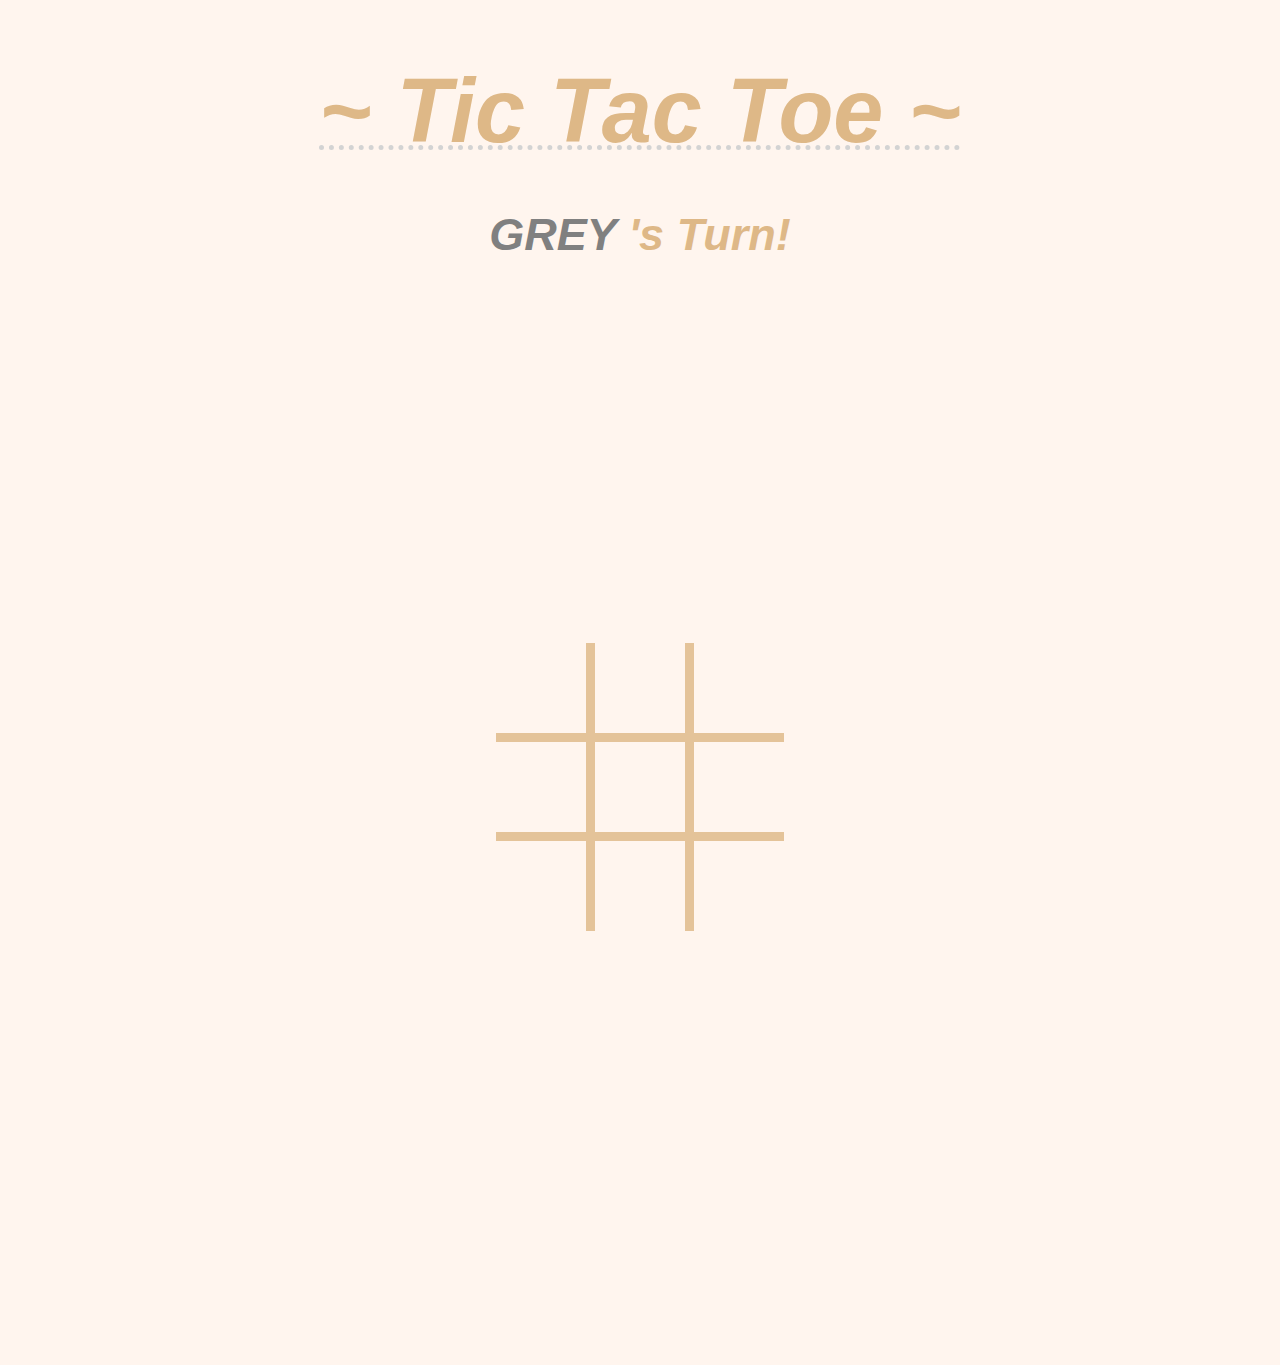
==== index.html @ b3404744 "i need sleep" ====
<!DOCTYPE html>
<html lang="en">
<head>
    <meta charset="UTF-8">
    <meta name="viewport" content="width=device-width, initial-scale=1.0">
    <link rel="stylesheet" href="css/style.css">
    <script defer src="js/main.js"></script>
    <title>~ Tic Tac Toe ~</title>
</head>
<body>
    <h1>~ Tic Tac Toe ~</h1>
    <h2> Player's Turn!</h2>
    <section id="board">
        <!-- row 2 -->
        <div id="v0r2" role="button"></div>
        <div id="v1r2"></div>
        <div id="v2r2"></div>
        <!-- row 1 -->
        <div id="v0r1"></div>
        <div id="v1r1"></div>
        <div id="v2r1"></div>
        <!-- row 0 -->
        <div id="v0r0"></div>
        <div id="v1r0"></div>
        <div id="v2r0"></div>
    </section>
    
    <section>
        <button>Play Again!</button>
    </section>
</body>
</html>
---- css/style.css ----
* {
    box-sizing: border-box;
    background-color: seashell;
}
body {
    display: flex;
    flex-direction: column;
    align-items: center;
    font-family: 'Raleway', sans-serif;
    height: 100vh;
    margin: 0;
}

h1 {
    color: burlywood;
    font-style: italic;
    font-size: 10vmin;
    text-decoration: underline dotted .5vmin lightgray;
}
h2 {
    color: burlywood;
    font-style: italic;
    font-size: 5vmin;
    margin-top: -15px;
    margin-bottom: 400px;
}


#board {
    display: grid;
    grid-template-columns: repeat(3, 10vmin);
    grid-template-rows: repeat(3, 10vmin);
    gap: 1vmin;
    margin-top: -2vmin;
    background-color: rgba(222, 184, 135, 0.829);
}


button {
    margin-top: 400px;
    font-weight: 1000;
    font-size: 2.5vmin;
    border-radius: 1vmin;
    background-color: rgb(243, 242, 242);
    border: solid lightgray;
    color: burlywood;
}
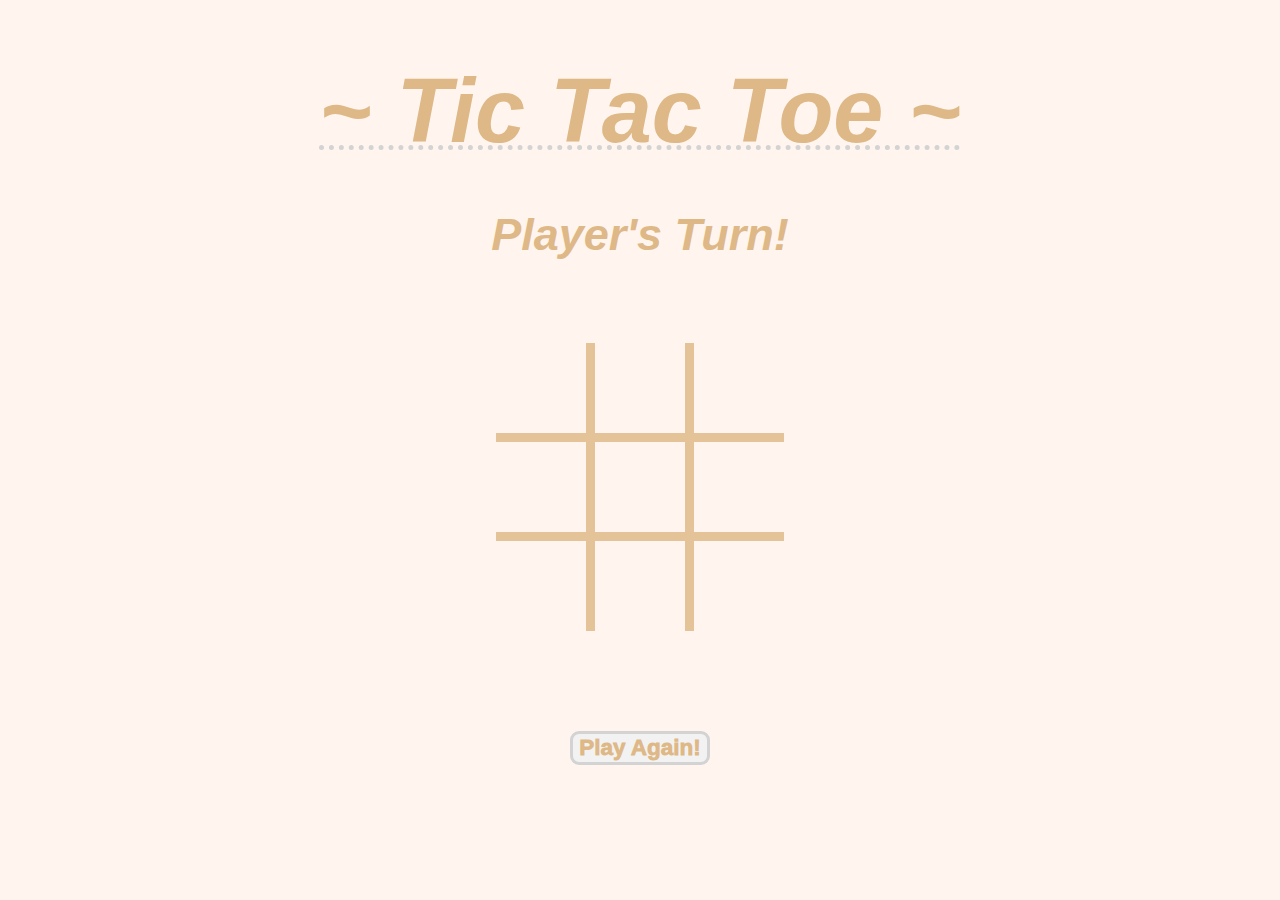
==== commit fb59019e: "fixed some css" ====
--- a/index.html
+++ b/index.html
@@ -12,7 +12,7 @@
     <h2> Player's Turn!</h2>
     <section id="board">
         <!-- row 2 -->
-        <div id="v0r2" role="button"></div>
+        <div id="v0r2"></div>
         <div id="v1r2"></div>
         <div id="v2r2"></div>
         <!-- row 1 -->
--- a/css/style.css
+++ b/css/style.css
@@ -22,7 +22,7 @@
     font-style: italic;
     font-size: 5vmin;
     margin-top: -15px;
-    margin-bottom: 400px;
+    margin-bottom: 100px;
 }
 
 
@@ -37,11 +37,22 @@
 
 
 button {
-    margin-top: 400px;
+    margin-top: 100px;
     font-weight: 1000;
     font-size: 2.5vmin;
     border-radius: 1vmin;
     background-color: rgb(243, 242, 242);
     border: solid lightgray;
     color: burlywood;
+}
+
+button:hover {
+    transform: scale(1.5);
+    transition: transform 150ms ease-in;
+}
+
+
+#board>div:hover {
+    transform: scale(.5);
+    transition: transform 150ms ease-in-out;
 }